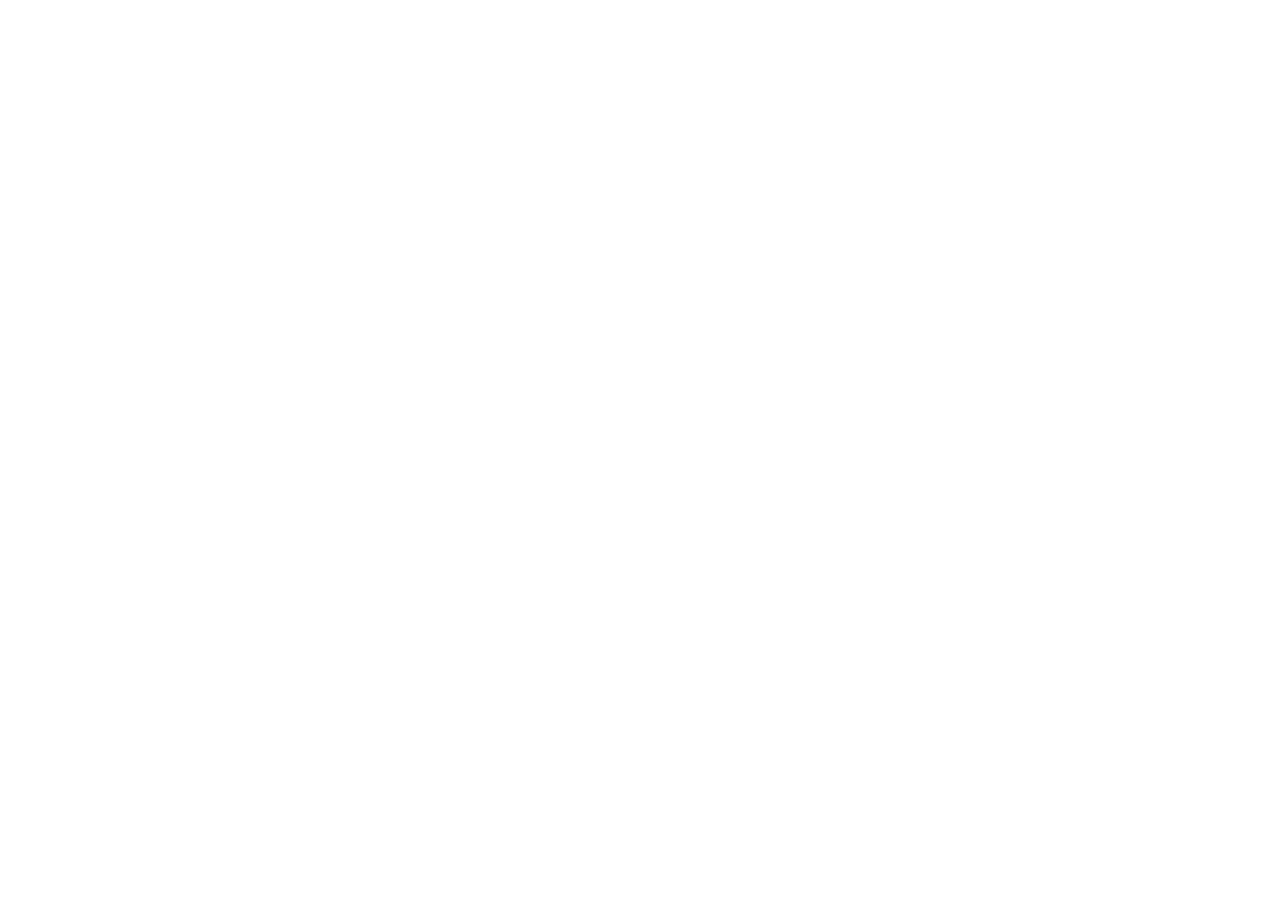
==== index.html @ 689e3579 "Update index.html" ====
<!doctype html>

<html lang="en">
<head>
  <meta charset="UTF-8">
  <meta name="viewport" content="width=device-width, initial-scale=1.0">
  <link rel="stylesheet" href="./css/styles.css" />
  <title>Qzuiz App</title>
<head>
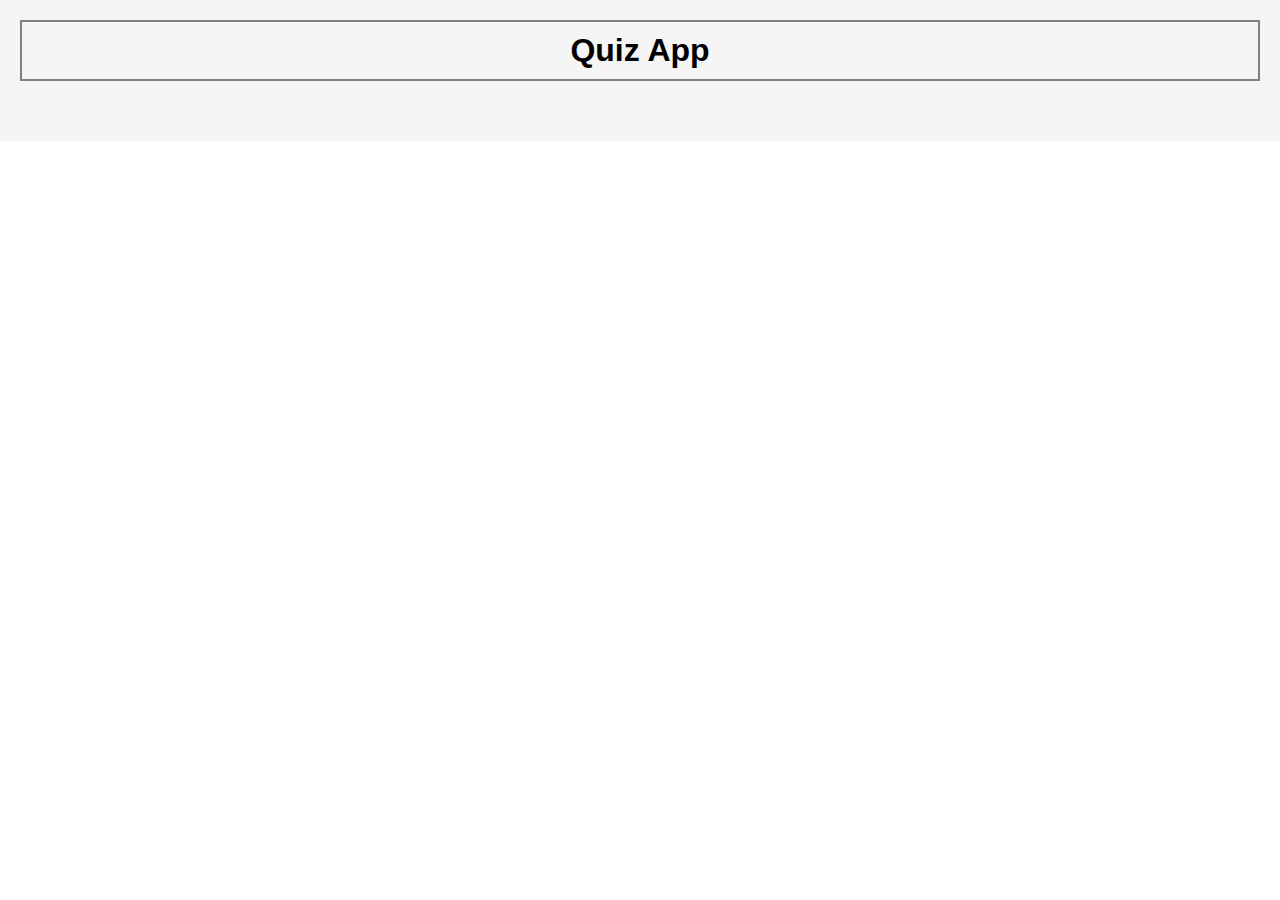
==== commit 59fea888: "css befüllt für Titel" ====
--- a/index.html
+++ b/index.html
@@ -1,10 +1,14 @@
-<!doctype html>
-
-<html lang="en">
-<head>
-  <meta charset="UTF-8">
-  <meta name="viewport" content="width=device-width, initial-scale=1.0">
-  <link rel="stylesheet" href="./css/styles.css" />
-  <title>Qzuiz App</title>
-<head>
-  
+<!DOCTYPE html>
+<html lang="en">
+  <head>
+    <meta charset="UTF-8" />
+    <meta name="viewport" content="width=device-width, initial-scale=1.0" />
+    <title>Quiz App</title>
+    <link rel="stylesheet" href="css/styles.css">
+  </head>
+  <body>
+<header>
+    <h1>Quiz App</h1>
+ <header>
+ </body>
+</html>
--- a/css/styles.css
+++ b/css/styles.css
@@ -0,0 +1,23 @@
+body {
+  font-family: Arial, Helvetica, sans-serif;
+  margin: 0;
+  padding: 0;
+}
+
+header {
+  background-color: whitesmoke;
+  color: aliceblue;
+  padding: 20px;
+  text-align: center;
+  color: black;
+}
+
+h1 {
+  display: block;
+  width: 100%;
+  text-align: center;
+  border: 2px solid grey;
+  padding: 10px;
+  box-sizing: border-box;
+  margin: 0;
+}
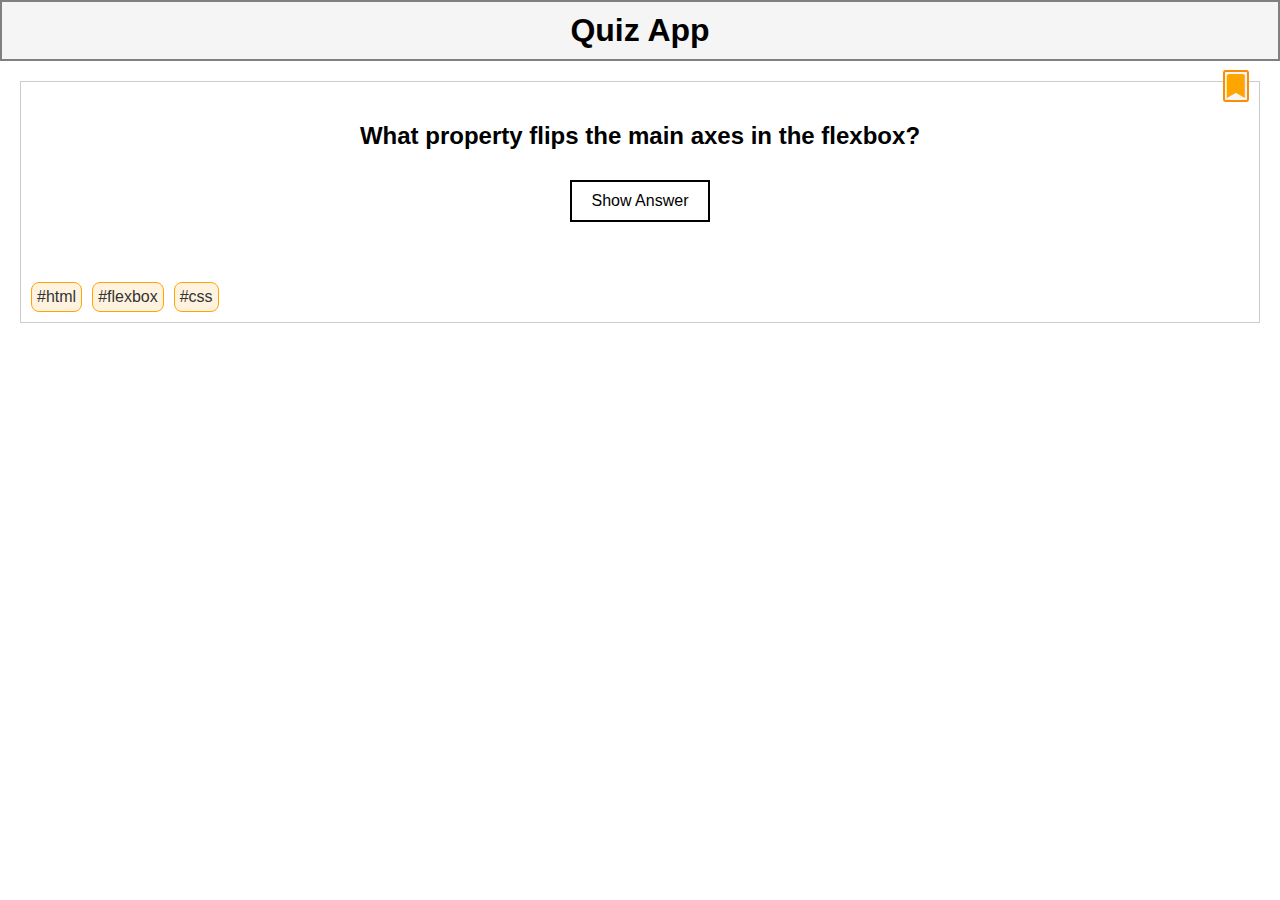
==== commit 9f8f1738: "add Feature Question Card" ====
--- a/index.html
+++ b/index.html
@@ -3,12 +3,43 @@
   <head>
     <meta charset="UTF-8" />
     <meta name="viewport" content="width=device-width, initial-scale=1.0" />
-    <title>Quiz App</title>
-    <link rel="stylesheet" href="css/styles.css">
+    <title>Beispiel-Header und Fragen</title>
+    <link rel="stylesheet" href="css/styles.css" />
+    <link
+      rel="stylesheet"
+      href="https://cdnjs.cloudflare.com/ajax/libs/font-awesome/6.0.0-beta3/css/all.min.css"
+    />
   </head>
   <body>
-<header>
-    <h1>Quiz App</h1>
- <header>
- </body>
+    <header>
+      <h1>Quiz App</h1>
+    </header>
+    <main>
+      <!--- Frage 01 Sektion ---->
+      <section
+        role="region"
+        aria-labelledby="frage1-header"
+        class="question-section"
+      >
+        <h2 id="frage1-header">
+          What property flips the main axes in the flexbox?
+        </h2>
+        <i class="fas fa-bookmark bookmark-icon" aria-hidden="true"></i>
+        <input type="checkbox" id="toggle-answer1" class="toggle-input" />
+        <label
+          for="toggle-answer1"
+          class="toggle-label"
+          data-show-text="Show Answer"
+          data-hide-text="Hide Answer"
+        ></label>
+        <p id="answer1" class="answer">The property is 'flex-direction'.</p>
+        <!-- Tags -->
+        <div class="tags">
+          <span class="tag">#html</span>
+          <span class="tag">#flexbox</span>
+          <span class="tag">#css</span>
+        </div>
+      </section>
+    </main>
+  </body>
 </html>
--- a/css/styles.css
+++ b/css/styles.css
@@ -7,7 +7,7 @@
 header {
   background-color: whitesmoke;
   color: aliceblue;
-  padding: 20px;
+  padding: 0px;
   text-align: center;
   color: black;
 }
@@ -21,3 +21,90 @@
   box-sizing: border-box;
   margin: 0;
 }
+
+section {
+  margin: 20px;
+  padding: 20px;
+  border: 1px solid #ccc;
+  min-height: 200px; /* Minimum height for consistency */
+  position: relative;
+  text-align: center;
+}
+
+h2 {
+  text-align: center;
+}
+
+.toggle-input {
+  display: none;
+}
+
+.toggle-label {
+  display: inline-block;
+  padding: 10px 20px;
+  background-color: white;
+  color: black;
+  cursor: pointer;
+  margin-top: 10px;
+  border: 2px solid black; /* Schwarzer Rahmen */
+  box-sizing: border-box;
+}
+
+.answer {
+  display: none;
+  margin-top: 40px;
+}
+
+/* Zeigt die Antwort an, wenn das Kontrollkästchen aktiviert ist */
+.toggle-input:checked + .toggle-label + .answer {
+  display: block;
+  margin-bottom: 60px;
+}
+
+/* Ändert den Text der Schaltfläche, wenn das Kontrollkästchen aktiviert ist */
+.toggle-input:checked + .toggle-label::before {
+  content: attr(data-hide-text);
+}
+
+.toggle-label::before {
+  content: attr(data-show-text);
+}
+
+/* Styles für das Bookmark-Icon */
+.bookmark-icon {
+  position: absolute;
+  top: -5%;
+  right: 10px;
+  color: orange;
+  border: 2px solid darkorange;
+  border-radius: 10%;
+  padding: 2px;
+  background-color: whitesmoke;
+  font-size: 24px; /* Größe des Icons */
+}
+
+/* Styles für die Tags */
+.tags {
+  position: absolute;
+  bottom: 10px;
+  left: 10px;
+  width: calc(100% - 20px); /* Volle Breite minus den Seitenabständen */
+  display: flex;
+  justify-content: flex-start; /* Tags am linken Rand ausrichten */
+  gap: 5px;
+  transition: bottom 0.3s ease;
+}
+
+.tag {
+  background-color: #fff3e0; /* Helles Orange */
+  border: 1px solid orange;
+  padding: 5px;
+  border-radius: 8px;
+  display: inline-block; /* Sicherstellen, dass die Tags nebeneinander angezeigt werden */
+  color: #333; /* Textfarbe */
+  margin-right: 5px;
+}
+
+.toggle-input:checked + .toggle-label + .answer + .tags {
+  bottom: 10px; /* Fix am unteren Rand mit 10 px Abstand */
+}
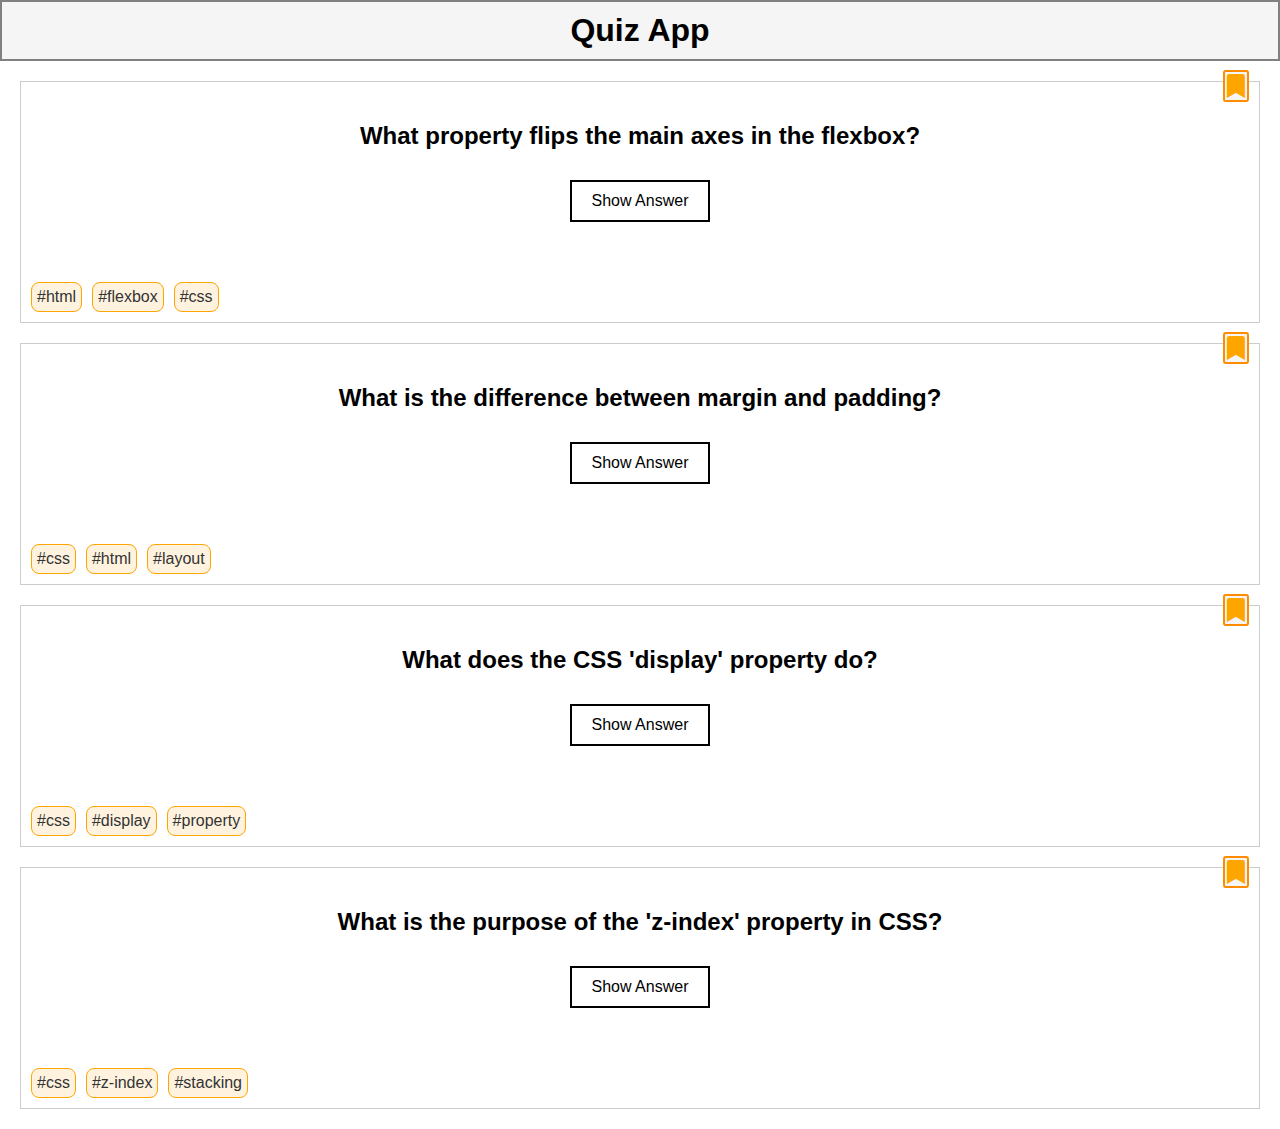
==== commit efe06cd5: "add 3 more question cards" ====
--- a/index.html
+++ b/index.html
@@ -40,6 +40,83 @@
           <span class="tag">#css</span>
         </div>
       </section>
+      <!-- Frage 02 Sektion -->
+      <section
+        role="region"
+        aria-labelledby="frage2-header"
+        class="question-section"
+      >
+        <h2 id="frage2-header">
+          What is the difference between margin and padding?
+        </h2>
+        <i class="fas fa-bookmark bookmark-icon" aria-hidden="true"></i>
+        <input type="checkbox" id="toggle-answer2" class="toggle-input" />
+        <label
+          for="toggle-answer2"
+          class="toggle-label"
+          data-show-text="Show Answer"
+          data-hide-text="Hide Answer"
+        ></label>
+        <p id="answer2" class="answer">
+          Margin is the space outside an element's border, while padding is the
+          space inside an element's border.
+        </p>
+        <div class="tags">
+          <span class="tag">#css</span>
+          <span class="tag">#html</span>
+          <span class="tag">#layout</span>
+        </div>
+      </section>
+      <!-- Frage 03 Sektion -->
+      <section
+        role="region"
+        aria-labelledby="frage3-header"
+        class="question-section"
+      >
+        <h2 id="frage3-header">What does the CSS 'display' property do?</h2>
+        <i class="fas fa-bookmark bookmark-icon" aria-hidden="true"></i>
+        <input type="checkbox" id="toggle-answer3" class="toggle-input" />
+        <label
+          for="toggle-answer3"
+          class="toggle-label"
+          data-show-text="Show Answer"
+          data-hide-text="Hide Answer"
+        ></label>
+        <p id="answer3" class="answer">
+          The 'display' property specifies the display behavior of an element.
+        </p>
+        <div class="tags">
+          <span class="tag">#css</span>
+          <span class="tag">#display</span>
+          <span class="tag">#property</span>
+        </div>
+      </section>
+      <!-- Frage 04 Sektion -->
+      <section
+        role="region"
+        aria-labelledby="frage4-header"
+        class="question-section"
+      >
+        <h2 id="frage4-header">
+          What is the purpose of the 'z-index' property in CSS?
+        </h2>
+        <i class="fas fa-bookmark bookmark-icon" aria-hidden="true"></i>
+        <input type="checkbox" id="toggle-answer4" class="toggle-input" />
+        <label
+          for="toggle-answer4"
+          class="toggle-label"
+          data-show-text="Show Answer"
+          data-hide-text="Hide Answer"
+        ></label>
+        <p id="answer4" class="answer">
+          The 'z-index' property specifies the stack order of elements.
+        </p>
+        <div class="tags">
+          <span class="tag">#css</span>
+          <span class="tag">#z-index</span>
+          <span class="tag">#stacking</span>
+        </div>
+      </section>
     </main>
   </body>
 </html>
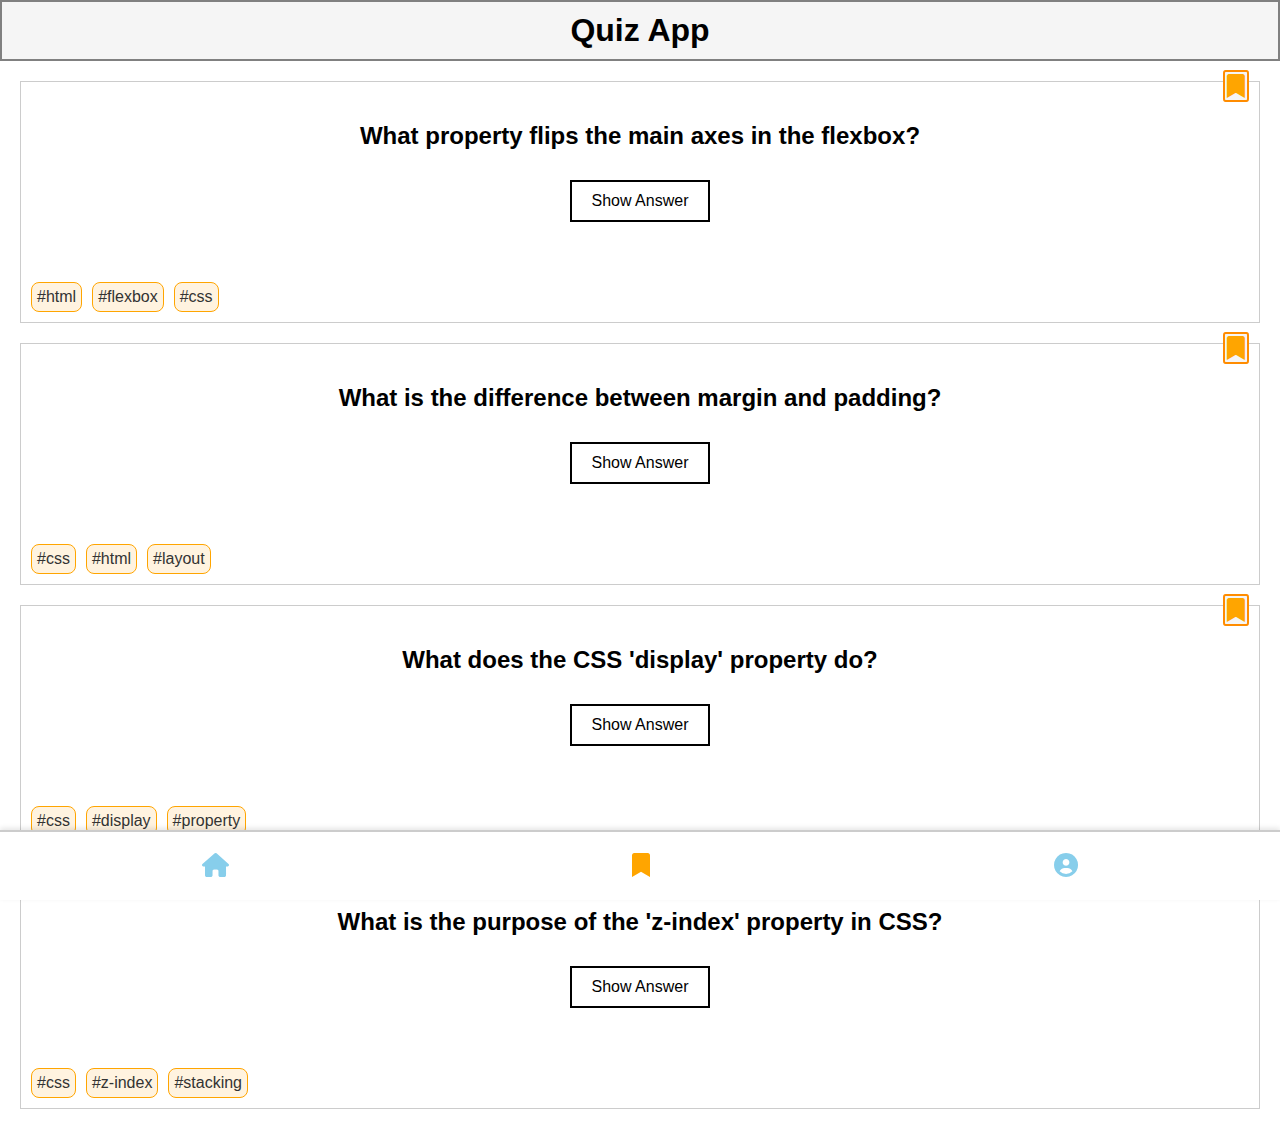
==== commit 7987e1f5: "add new feature navigation bar" ====
--- a/index.html
+++ b/index.html
@@ -118,5 +118,18 @@
         </div>
       </section>
     </main>
+
+    <!-- Navigationsleiste -->
+    <nav class="bottom-nav">
+      <a href="#home" class="nav-item" id="nav-home">
+        <i class="fas fa-home"></i>
+      </a>
+      <a href="#bookmarks" class="nav-item" id="nav-bookmarks">
+        <i class="fas fa-bookmark"></i>
+      </a>
+      <a href="#profile" class="nav-item" id="nav-profile">
+        <i class="fas fa-user-circle"></i>
+      </a>
+    </nav>
   </body>
 </html>
--- a/css/styles.css
+++ b/css/styles.css
@@ -108,3 +108,51 @@
 .toggle-input:checked + .toggle-label + .answer + .tags {
   bottom: 10px; /* Fix am unteren Rand mit 10 px Abstand */
 }
+
+/* Styles für die Navigationsleiste */
+.bottom-nav {
+  position: fixed;
+  bottom: 0;
+  left: 0;
+  width: 100%;
+  background-color: white;
+  border-top: 2px solid #ccc;
+  display: flex;
+  justify-content: space-around;
+  align-items: center;
+  padding: 10px 0;
+  box-shadow: 0 -2px 5px rgba(0, 0, 0, 0.1);
+}
+
+.nav-item {
+  text-align: center;
+  color: #333;
+  text-decoration: none;
+  font-size: 24px;
+  cursor: pointer; /* Zeigt eine Hand an, wenn die Maus darüber ist */
+  padding: 10px;
+}
+
+.nav-item .fa-home {
+  color: #87ceeb; /* Hellblauer Farbton für Home-Icon */
+}
+
+.nav-item .fa-bookmark {
+  color: orange; /* Farbe passend zum Bookmark-Icon in den Fragen-Sektionen */
+}
+
+.nav-item .fa-user-circle {
+  color: #87ceeb; /* Hellblauer Farbton für Profil-Icon */
+}
+
+/* Markiert das aktive Nav-Item basierend auf der URL */
+.nav-item:target,
+.nav-item:focus {
+  background-color: #d3d3d3; /* Hellgrauer Hintergrund */
+  border: 2px solid #a9a9a9; /* Dunkelgrauer Rahmen */
+  border-radius: 0; /* Keine abgerundeten Ecken */
+}
+
+.nav-item:hover {
+  background-color: #e0e0e0; /* Hellere graue Farbe beim Hover */
+}
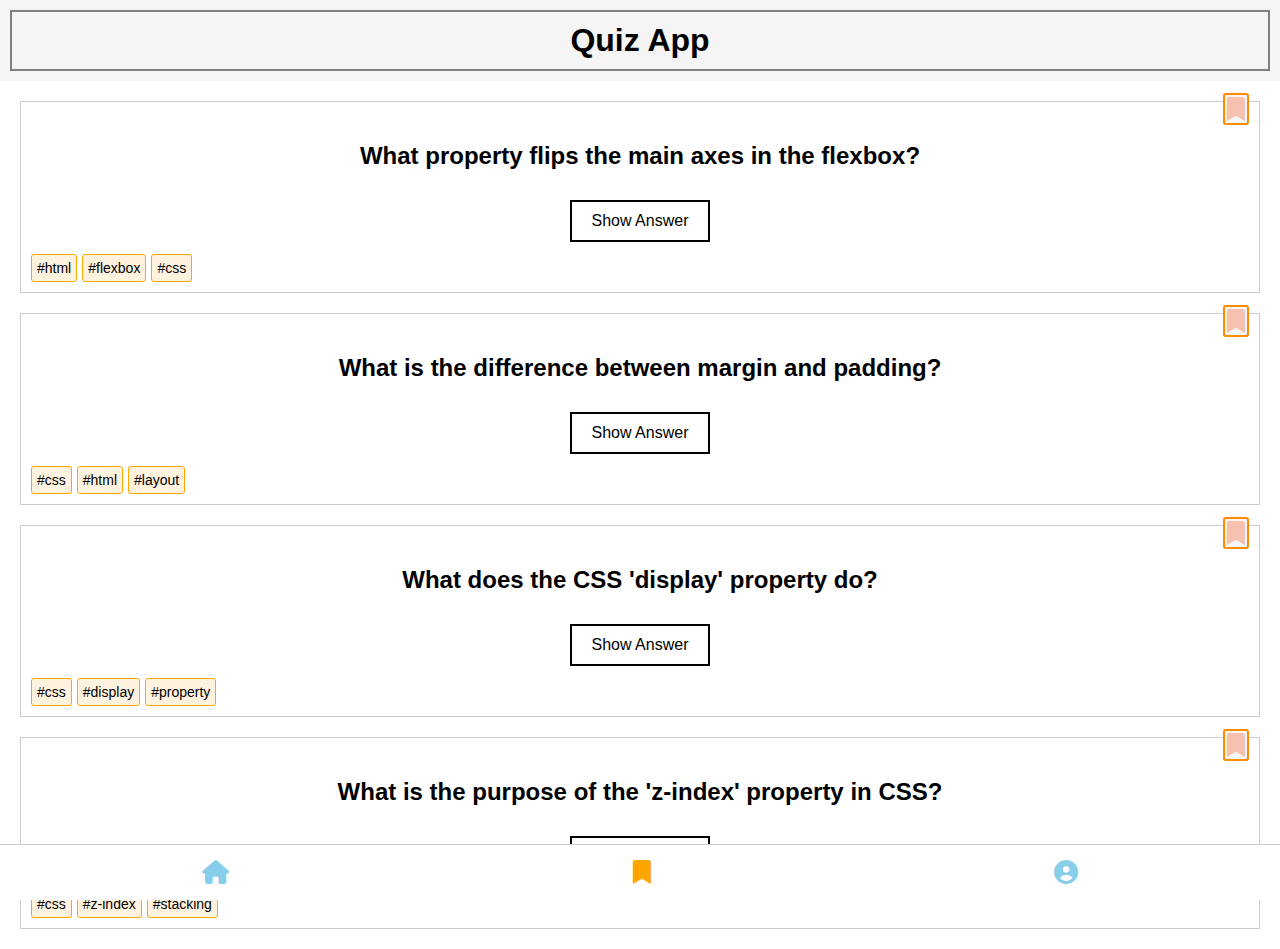
==== commit 3c26c87a: "add bookmarks html" ====
--- a/index.html
+++ b/index.html
@@ -3,12 +3,110 @@
   <head>
     <meta charset="UTF-8" />
     <meta name="viewport" content="width=device-width, initial-scale=1.0" />
-    <title>Beispiel-Header und Fragen</title>
+    <title>Quiz App</title>
     <link rel="stylesheet" href="css/styles.css" />
     <link
       rel="stylesheet"
       href="https://cdnjs.cloudflare.com/ajax/libs/font-awesome/6.0.0-beta3/css/all.min.css"
     />
+    <style>
+      body {
+        font-family: Arial, sans-serif;
+        margin: 0;
+        padding: 0;
+      }
+
+      header {
+        background-color: whitesmoke;
+        padding: 10px;
+        text-align: center;
+      }
+
+      .question-section {
+        margin: 20px;
+        padding: 20px;
+        border: 1px solid #ccc;
+        position: relative;
+        min-height: 150px;
+      }
+
+      .bookmark-icon {
+        position: absolute;
+        top: -5%;
+        right: 10px;
+        color: rgb(246, 194, 173);
+        border: 2px solid darkorange;
+        border-radius: 10%;
+        padding: 2px;
+        background-color: whitesmoke;
+        font-size: 24px;
+      }
+
+      .bookmark-icon.active {
+        color: orange;
+      }
+
+      .tags {
+        position: absolute;
+        bottom: 10px;
+        left: 10px;
+        display: flex;
+        gap: 5px;
+      }
+
+      .tag {
+        background-color: #fff3e0;
+        border: 1px solid orange;
+        padding: 5px;
+        border-radius: 3px;
+        font-size: 14px;
+      }
+
+      .navbar {
+        position: fixed;
+        bottom: 0;
+        left: 0;
+        width: 100%;
+        display: flex;
+        justify-content: space-around;
+        background-color: #fff;
+        border-top: 1px solid #ccc;
+        padding: 10px 0;
+      }
+
+      .nav-item {
+        text-align: center;
+        flex-grow: 1;
+        padding: 5px 0;
+      }
+
+      .nav-item i {
+        font-size: 24px;
+      }
+
+      .nav-item:target,
+      .nav-item:focus {
+        background-color: #d3d3d3;
+        border: 2px solid #a9a9a9;
+        border-radius: 0;
+      }
+
+      .nav-item:hover {
+        background-color: #e0e0e0;
+      }
+
+      .nav-item .fa-home {
+        color: #87ceeb;
+      }
+
+      .nav-item .fa-bookmark {
+        color: orange;
+      }
+
+      .nav-item .fa-user-circle {
+        color: #87ceeb;
+      }
+    </style>
   </head>
   <body>
     <header>
@@ -120,14 +218,14 @@
     </main>
 
     <!-- Navigationsleiste -->
-    <nav class="bottom-nav">
-      <a href="#home" class="nav-item" id="nav-home">
+    <nav class="navbar">
+      <a href="index.html#home" class="nav-item">
         <i class="fas fa-home"></i>
       </a>
-      <a href="#bookmarks" class="nav-item" id="nav-bookmarks">
+      <a href="bookmarks.html" class="nav-item">
         <i class="fas fa-bookmark"></i>
       </a>
-      <a href="#profile" class="nav-item" id="nav-profile">
+      <a href="#profile" class="nav-item">
         <i class="fas fa-user-circle"></i>
       </a>
     </nav>
--- a/css/styles.css
+++ b/css/styles.css
@@ -70,18 +70,21 @@
   content: attr(data-show-text);
 }
 
-/* Styles für das Bookmark-Icon */
+/* Standardstil für Bookmark-Icon */
 .bookmark-icon {
   position: absolute;
   top: -5%;
   right: 10px;
-  color: orange;
+  color: rgb(247, 201, 183); /* Transparentes Icon */
   border: 2px solid darkorange;
   border-radius: 10%;
   padding: 2px;
   background-color: whitesmoke;
-  font-size: 24px; /* Größe des Icons */
+  font-size: 24px;
 }
+
+.bookmark-icon.active {
+  color: orange; /* Orange Farbe, wenn gebookmarkt */
 
 /* Styles für die Tags */
 .tags {
@@ -110,7 +113,7 @@
 }
 
 /* Styles für die Navigationsleiste */
-.bottom-nav {
+.navbar {
   position: fixed;
   bottom: 0;
   left: 0;
